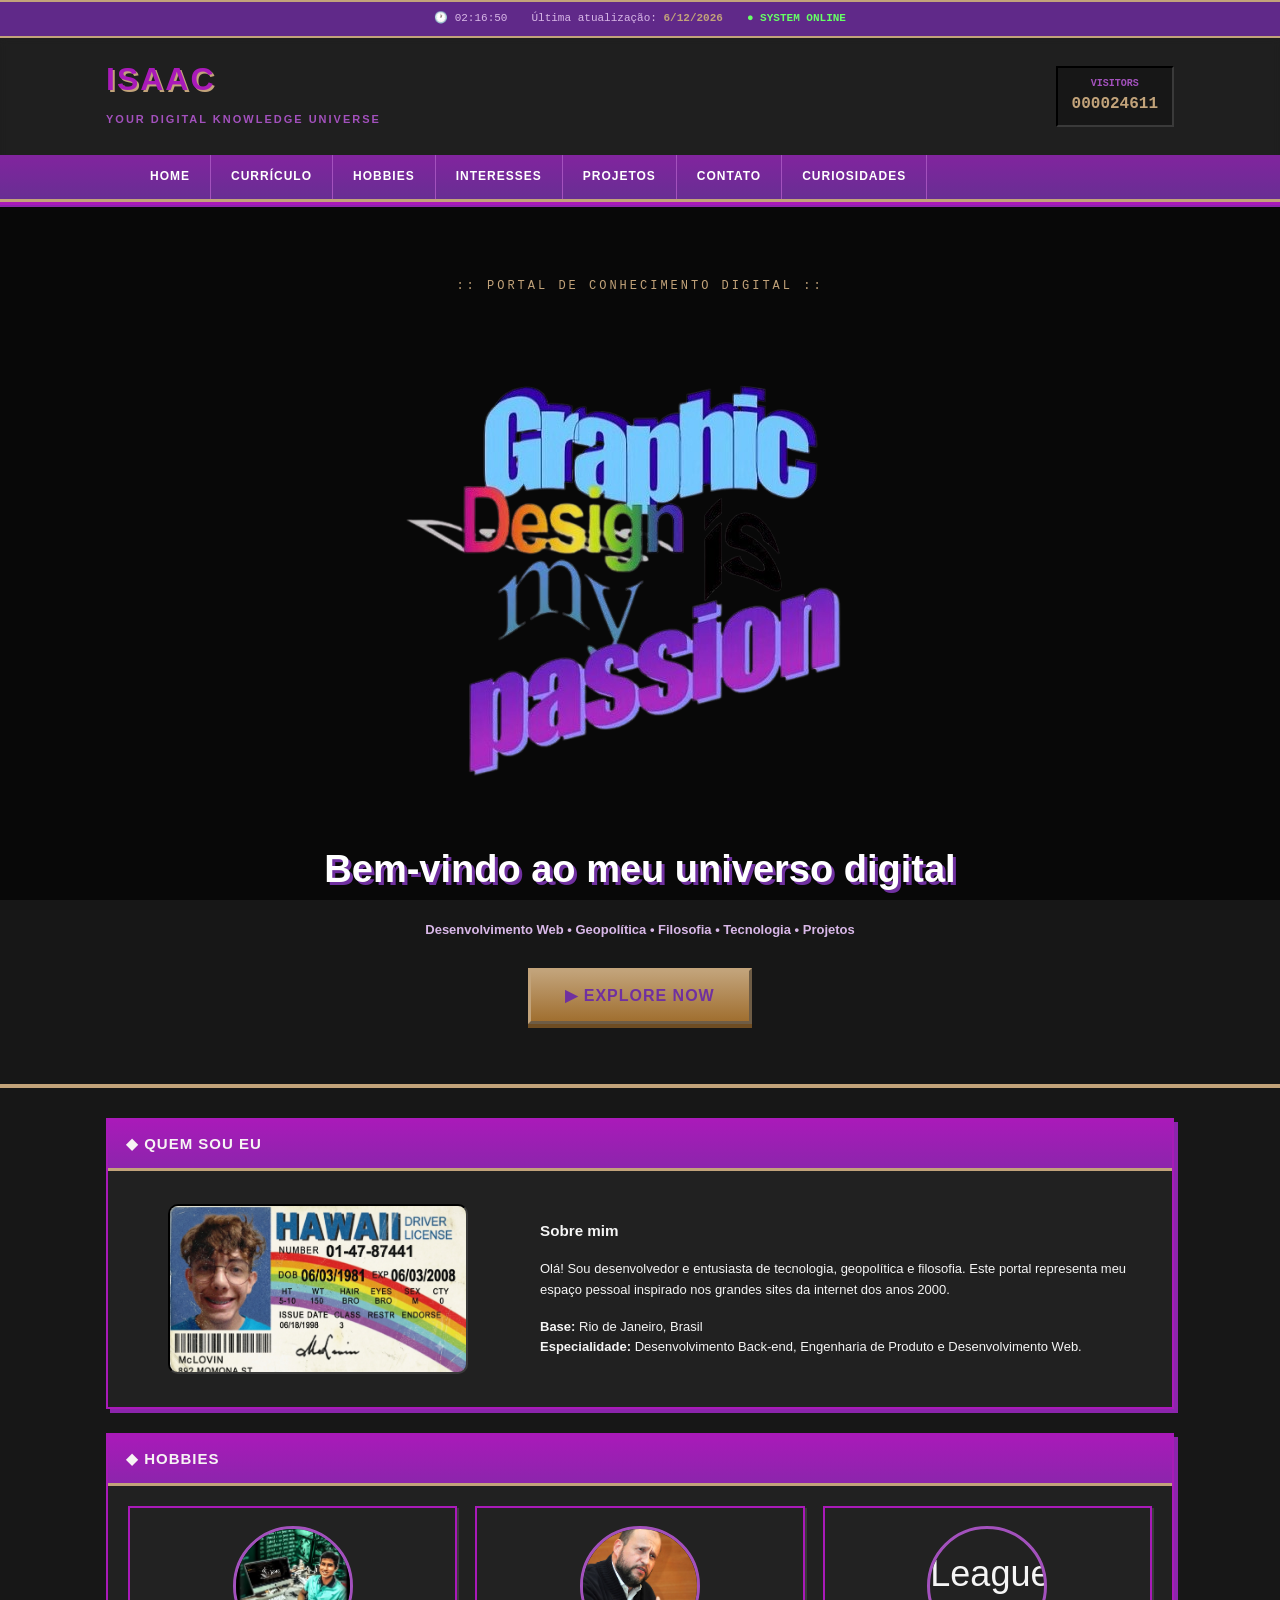
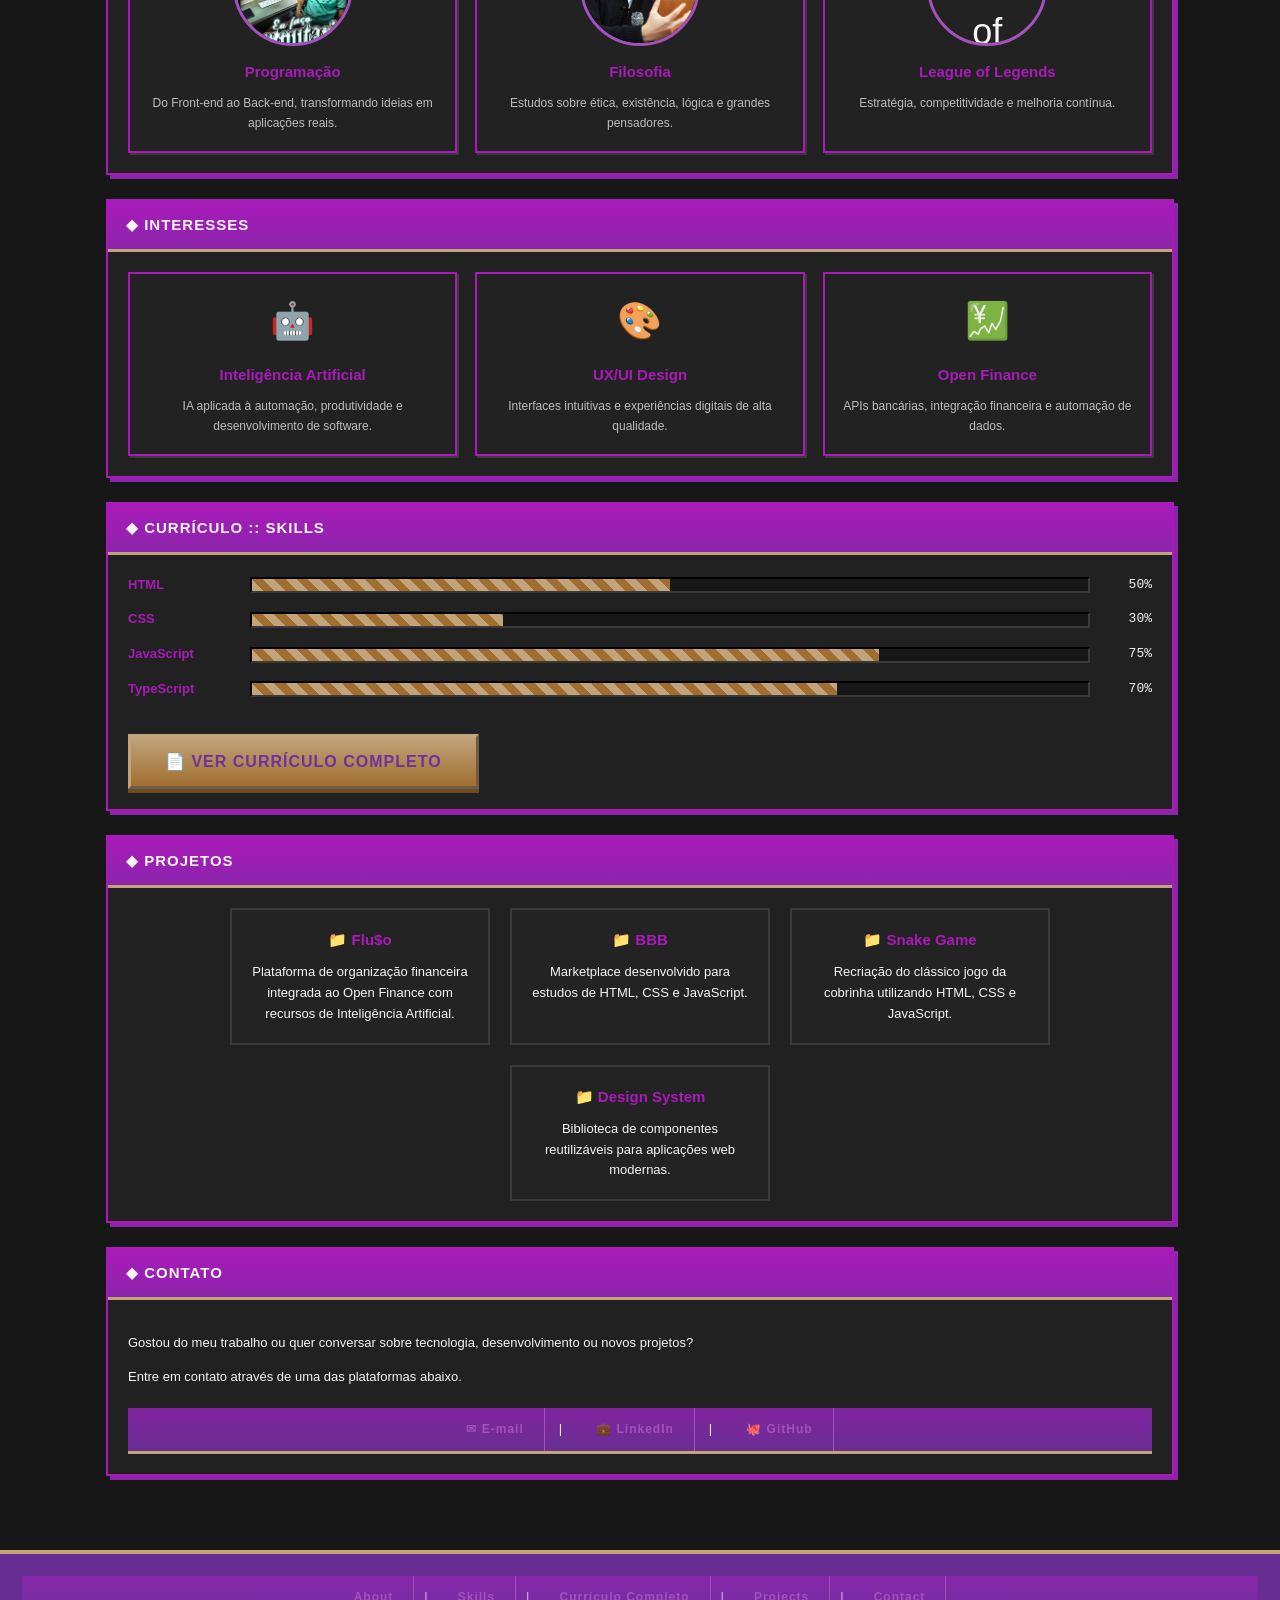
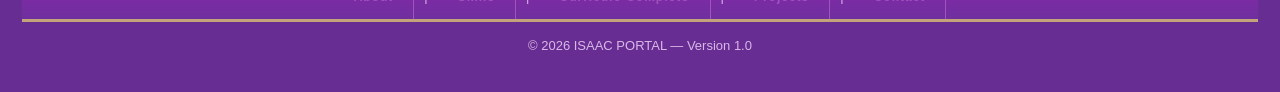
==== index.html @ df48111e "refactor: retirar a pasta landing page e manter somente os arquivos de HTML na pasta principal" ====
<!doctype html>
<html lang="pt-BR">
  <head>
    <meta charset="UTF-8" />
    <meta name="viewport" content="width=device-width, initial-scale=1.0" />

    <!-- CSS -->
    <link rel="stylesheet" href="style.css" />

    <!-- SEO -->
    <meta
      name="description"
      content="Portfólio de Isaac - Desenvolvimento Web, Filosofia, Tecnologia e Projetos."
    />

    <title>ISAAC | Digital Knowledge Universe</title>
  </head>

  <body>
    <!-- ========================================================= -->
    <!-- BACKGROUND -->
    <!-- ========================================================= -->

    <div class="video-background">
      <video autoplay muted loop playsinline>
        <source
          src="../imgs-for-landing/matrix.mp4"
          type="video/mp4"
        />
      </video>

      <div class="video-overlay"></div>
    </div>

    <!-- ========================================================= -->
    <!-- BARRA SUPERIOR -->
    <!-- ========================================================= -->

    <div class="info-strip">
      <span>
        🕐
        <span id="clock">00:00:00</span>
      </span>

      <span>
        Última atualização:
        <strong><span id="current_date"></span></strong>
      </span>

      <span class="status-online"> ● SYSTEM ONLINE </span>
    </div>

    <!-- ========================================================= -->
    <!-- CABEÇALHO -->
    <!-- ========================================================= -->

    <header>
      <div class="header-inner">
        <div class="logo">
          <h1 class="logo-title">ISAAC</h1>

          <p class="logo-tagline">YOUR DIGITAL KNOWLEDGE UNIVERSE</p>
        </div>

        <div class="visitor-chip">
          <span>VISITORS</span>

          <strong id="visitorCount"> 000024581 </strong>
        </div>
      </div>

      <!-- Navegação -->

      <nav aria-label="Navegação Principal">
        <ul>
          <li>
            <a href="#top"> HOME </a>
          </li>

          <li>
            <a href="#curriculo"> CURRÍCULO </a>
          </li>

          <li>
            <a href="#hobbies"> HOBBIES </a>
          </li>

          <li>
            <a href="#interesses"> INTERESSES </a>
          </li>

          <li>
            <a href="#projetos"> PROJETOS </a>
          </li>

          <li>
            <a href="#contato"> CONTATO </a>
          </li>
          <li>
            <a href="curiosidades.html"> CURIOSIDADES </a>
          </li>
        </ul>
      </nav>
    </header>

    <!-- ========================================================= -->
    <!-- HERO -->
    <!-- ========================================================= -->

    <section class="hero" id="top">
      <p class="eyebrow">:: PORTAL DE CONHECIMENTO DIGITAL ::</p>

      <img
        src="../imgs-for-landing/Graphicdesign.png"
        alt="Logo Isaac"
      />

      <h2>Bem-vindo ao meu universo digital</h2>

      <p class="sub">
        Desenvolvimento Web • Geopolítica • Filosofia • Tecnologia • Projetos
      </p>

      <a class="btn-explore" href="#sobre"> ▶ EXPLORE NOW </a>
    </section>

    <!-- ========================================================= -->
    <!-- CONTEÚDO PRINCIPAL -->
    <!-- ========================================================= -->

    <main>
      <!-- ===================================== -->
      <!-- SOBRE -->
      <!-- ===================================== -->

      <section class="panel" id="sobre">
        <h2>◆ QUEM SOU EU</h2>

        <div class="panel-body">
          <div class="about-grid">
            <figure class="about-photo">
              <img
                class="profile-photo"
                src="../imgs-for-landing/mclovin.png"
                alt="Foto de Isaac"
              />
            </figure>

            <article class="about-text">
              <h3>Sobre mim</h3>

              <p>
                Olá! Sou desenvolvedor e entusiasta de tecnologia, geopolítica e
                filosofia. Este portal representa meu espaço pessoal inspirado
                nos grandes sites da internet dos anos 2000.
              </p>

              <p>
                <strong>Base:</strong>
                Rio de Janeiro, Brasil

                <br />

                <strong>Especialidade:</strong>
                Desenvolvimento Back-end, Engenharia de Produto e
                Desenvolvimento Web.
              </p>
            </article>
          </div>
        </div>
      </section>

      <!-- ===================================== -->
      <!-- HOBBIES -->
      <!-- ===================================== -->

      <section class="panel" id="hobbies">
        <h2>◆ HOBBIES</h2>

        <div class="panel-body cards">
          <article class="card">
            <div class="icon">
              <img
                class="hobby-icon"
                src="../imgs-for-landing/computaria.jpg"
                alt="Programação"
              />
            </div>

            <h3>Programação</h3>

            <p>
              Do Front-end ao Back-end, transformando ideias em aplicações
              reais.
            </p>
          </article>

          <article class="card">
            <div class="icon">
              <img
                class="hobby-icon"
                src="../imgs-for-landing/clovis.jpg"
                alt="Filosofia"
              />
            </div>

            <h3>Filosofia</h3>

            <p>Estudos sobre ética, existência, lógica e grandes pensadores.</p>
          </article>

          <article class="card">
            <div class="icon">
              <img
                class="hobby-icon"
                src="../imgs-for-landing/diana.jpg"
                alt="League of Legends"
              />
            </div>

            <h3>League of Legends</h3>

            <p>Estratégia, competitividade e melhoria contínua.</p>
          </article>
        </div>
      </section>

      <!-- ===================================== -->
      <!-- INTERESSES -->
      <!-- ===================================== -->

      <section class="panel" id="interesses">
        <h2>◆ INTERESSES</h2>

        <div class="panel-body cards">
          <article class="card">
            <div class="icon">🤖</div>

            <h3>Inteligência Artificial</h3>

            <p>
              IA aplicada à automação, produtividade e desenvolvimento de
              software.
            </p>
          </article>

          <article class="card">
            <div class="icon">🎨</div>

            <h3>UX/UI Design</h3>

            <p>
              Interfaces intuitivas e experiências digitais de alta qualidade.
            </p>
          </article>

          <article class="card">
            <div class="icon">💹</div>

            <h3>Open Finance</h3>

            <p>APIs bancárias, integração financeira e automação de dados.</p>
          </article>
        </div>
      </section>

      <!-- ===================================== -->
      <!-- CURRÍCULO -->
      <!-- ===================================== -->

      <section class="panel" id="curriculo">
        <h2>◆ CURRÍCULO :: SKILLS</h2>

        <div class="panel-body">
          <div class="skill-row">
            <span class="skill-name"> HTML </span>

            <div class="skill-bar">
              <div class="skill-fill" style="width: 50%"></div>
            </div>

            <span class="skill-pct"> 50% </span>
          </div>

          <div class="skill-row">
            <span class="skill-name"> CSS </span>

            <div class="skill-bar">
              <div class="skill-fill" style="width: 30%"></div>
            </div>

            <span class="skill-pct"> 30% </span>
          </div>

          <div class="skill-row">
            <span class="skill-name"> JavaScript </span>

            <div class="skill-bar">
              <div class="skill-fill" style="width: 75%"></div>
            </div>

            <span class="skill-pct"> 75% </span>
          </div>

          <div class="skill-row">
            <span class="skill-name"> TypeScript </span>

            <div class="skill-bar">
              <div class="skill-fill" style="width: 70%"></div>
            </div>

            <span class="skill-pct"> 70% </span>
          </div>

          <a
            class="btn-explore"
            href="curriculo-completo.html"
            style="display: inline-block; margin-top: 20px"
          >
            📄 VER CURRÍCULO COMPLETO
          </a>
        </div>
      </section>

      <!-- ===================================== -->
      <!-- PROJETOS -->
      <!-- ===================================== -->

      <section class="panel" id="projetos">
        <h2>◆ PROJETOS</h2>

        <div class="panel-body">
          <ul class="proj-list">
            <li>
              <strong> 📁 Flu$o </strong>

              Plataforma de organização financeira integrada ao Open Finance com
              recursos de Inteligência Artificial.
            </li>

            <li>
              <strong> 📁 BBB </strong>

              Marketplace desenvolvido para estudos de HTML, CSS e JavaScript.
            </li>

            <li>
              <strong> 📁 Snake Game </strong>

              Recriação do clássico jogo da cobrinha utilizando HTML, CSS e
              JavaScript.
            </li>

            <li>
              <strong> 📁 Design System </strong>

              Biblioteca de componentes reutilizáveis para aplicações web
              modernas.
            </li>
          </ul>
        </div>
      </section>

      <!-- ===================================== -->
      <!-- CONTATO -->
      <!-- ===================================== -->

      <section class="panel" id="contato">
        <h2>◆ CONTATO</h2>

        <div class="panel-body">
          <p>
            Gostou do meu trabalho ou quer conversar sobre tecnologia,
            desenvolvimento ou novos projetos?
          </p>

          <p>Entre em contato através de uma das plataformas abaixo.</p>

          <nav class="contact-links" aria-label="Links de contato">
            <a href="mailto:contato@isaac.dev" aria-label="Enviar e-mail">
              ✉ E-mail
            </a>

            <span>|</span>

            <a
              href="https://www.linkedin.com/in/isaacmoreira1/"
              target="_blank"
              rel="noopener noreferrer"
              aria-label="LinkedIn"
            >
              💼 LinkedIn
            </a>

            <span>|</span>

            <a
              href="https://github.com/pudim0"
              target="_blank"
              rel="noopener noreferrer"
              aria-label="GitHub"
            >
              🐙 GitHub
            </a>
          </nav>
        </div>
      </section>
    </main>

    <!-- ===================================== -->
    <!-- RODAPÉ -->
    <!-- ===================================== -->

    <footer>
      <nav class="footer-nav" aria-label="Navegação do rodapé">
        <a href="#sobre"> About </a>

        <span>|</span>

        <a href="#curriculo"> Skills </a>

        <span>|</span>

        <a href="curriculo-completo.html"> Currículo Completo </a>

        <span>|</span>

        <a href="#projetos"> Projects </a>

        <span>|</span>

        <a href="#contato"> Contact </a>
      </nav>

      <p>© 2026 ISAAC PORTAL — Version 1.0</p>
    </footer>

    <!-- ===================================== -->
    <!-- BOTÃO VOLTAR AO TOPO -->
    <!-- ===================================== -->

    <button
      id="backToTop"
      class="back-to-top"
      type="button"
      aria-label="Voltar ao topo"
    >
      ▲
    </button>

    <!-- ===================================== -->
    <!-- JAVASCRIPT -->
    <!-- ===================================== -->

    <script>
      // <!-- ===================================== -->
      // <!-- Data atual -->
      // <!-- ===================================== -->

      date = new Date();
      year = date.getFullYear();
      month = date.getMonth() + 1;
      day = date.getDate();
      document.getElementById("current_date").innerHTML =
        day + "/" + month + "/" + year;

      /* =====================================
           RELÓGIO DIGITAL
        ===================================== */

      function updateClock() {
        const now = new Date();

        const time = [now.getHours(), now.getMinutes(), now.getSeconds()]
          .map((number) => String(number).padStart(2, "0"))
          .join(":");

        document.getElementById("clock").textContent = time;
      }

      updateClock();

      setInterval(updateClock, 1000);

      /* =====================================
           CONTADOR DE VISITAS
        ===================================== */

      const visitorElement = document.getElementById("visitorCount");

      const targetVisitors = 24581 + Math.floor(Math.random() * 40);

      let currentVisitors = 0;

      const increment = Math.max(1, Math.floor(targetVisitors / 50));

      const visitorAnimation = setInterval(() => {
        currentVisitors += increment;

        if (currentVisitors >= targetVisitors) {
          currentVisitors = targetVisitors;

          clearInterval(visitorAnimation);
        }

        visitorElement.textContent = String(currentVisitors).padStart(9, "0");
      }, 20);

      /* =====================================
           BOTÃO VOLTAR AO TOPO
        ===================================== */

      const backToTopButton = document.getElementById("backToTop");

      function toggleBackToTopButton() {
        if (window.scrollY > 400) {
          backToTopButton.classList.add("show");
        } else {
          backToTopButton.classList.remove("show");
        }
      }

      window.addEventListener("scroll", toggleBackToTopButton);

      backToTopButton.addEventListener("click", () => {
        window.scrollTo({
          top: 0,
          behavior: "smooth",
        });
      });
    </script>
  </body>
</html>
---- style.css ----
/* ==========================================================
   ISAAC PORTAL & CURRÍCULO
   style.css (Arquivo Único Unificado - Versão Purple & Gold Dark)
   ========================================================== */

/* ==========================================================
   DESIGN TOKENS (Sua nova paleta de cores)
   ========================================================== */
:root {
  /* Purple */
  --purple-deep: #7030a0;
  --purple-strong: #7d2ba6;
  --purple-mid: #8c25ac;
  --purple-light: #a351bd;
  --purple-pale: #d9b8e8;
  --purple-bright: #a91ab9;

  /* Gold */
  --gold: #c2a37a;
  --gold-dark: #a06f30;

  /* Gray */
  --gray-bg: #171717;
  --gray-panel: #232323;
  --gray-line: #3a3a3a;

  /* Text */
  --ink: #f5f5f5;
  --ink-secondary: #bdbdbd;
}

/* ==========================================================
   RESET & GLOBAL STYLES
   ========================================================== */
*,
*::before,
*::after {
  box-sizing: border-box;
}

html {
  scroll-behavior: smooth;
}

body {
  margin: 0;
  font-family: Verdana, Geneva, Tahoma, sans-serif;
  font-size: 13px;
  line-height: 1.6;
  color: var(--ink);
  background: var(--gray-bg);
  position: relative;
}

body.resume-body {
  background:
    linear-gradient(rgba(112, 48, 160, 0.08), rgba(112, 48, 160, 0.08)),
    repeating-linear-gradient(
      45deg,
      var(--gray-bg),
      var(--gray-bg) 22px,
      var(--gray-panel) 22px,
      var(--gray-panel) 44px
    );
}

img {
  display: block;
  max-width: 100%;
  height: auto;
}

a {
  color: var(--purple-light);
  text-decoration: none;
  transition: color 0.2s;
}

a:hover {
  color: var(--purple-pale);
}

a:visited {
  color: var(--purple-pale);
}

/* ---------- voltar ao portal (currículo) ---------- */
.back-link {
  display: inline-flex;
  align-items: center;
  gap: 6px;
  padding: 6px 14px;
  width: fit-content;
  font-family: "Courier New", monospace;
  font-weight: bold;
  color: var(--purple-pale);
  background: rgba(112, 48, 160, 0.85);
  border: 2px outset var(--purple-light);
}

.back-link:hover {
  background: var(--purple-mid);
}

.back-link:visited {
  color: var(--purple-pale);
}

/* ==========================================================
   VIDEO / BACKGROUND
   ========================================================== */
.video-background {
  position: fixed;
  inset: 0;
  z-index: -2;
  overflow: hidden;
}

.video-background video {
  width: 100%;
  height: 100%;
  object-fit: cover;
  inverted-colors: invert(100%);
}

.video-overlay {
  position: absolute;
  inset: 0;
  background: rgba(
    0,
    0,
    0,
    0.65
  ); /* Escurecido um pouco mais para o Dark Mode */
}

/* ==========================================================
   BARRA SUPERIOR & INFO STRIPS
   ========================================================== */
.info-strip {
  display: flex;
  justify-content: center;
  align-items: center;
  flex-wrap: wrap;
  gap: 24px;
  padding: 8px;
  background: rgba(112, 48, 160, 0.85);
  border-top: 2px solid var(--gold);
  border-bottom: 2px solid var(--gold);
  color: var(--purple-pale);
  font-family: "Courier New", monospace;
  font-size: 11px;
}

.info-strip strong {
  color: var(--gold);
}

.status-online {
  color: #66ff66;
  font-weight: bold;
}

/* contato rápido (variante do info-strip para currículo) */
.resume-contact-strip {
  display: flex;
  justify-content: center;
  flex-wrap: wrap;
  gap: 20px;
  padding: 8px;
  background: rgba(112, 48, 160, 0.85);
  border-top: 2px solid var(--gold);
  border-bottom: 2px solid var(--gold);
  color: var(--purple-pale);
  font-family: "Courier New", monospace;
  font-size: 11px;
}

.resume-contact-strip strong {
  color: var(--gold);
}

/* ==========================================================
   HEADER & NAVIGATION
   ========================================================== */
header {
  background: rgba(35, 35, 35, 0.88); /* Ajustado para cinza escuro */
  backdrop-filter: blur(4px);
  border-bottom: 3px solid var(--purple-bright);
  box-shadow: 0 2px 0 var(--purple-mid);
}

.header-inner {
  max-width: 1100px;
  margin: 0 auto;
  padding: 16px;
  display: flex;
  justify-content: space-between;
  align-items: center;
  gap: 20px;
  flex-wrap: wrap;
}

.logo {
  display: flex;
  flex-direction: column;
}

.logo-title {
  margin: 0;
  font-family: Impact, "Arial Black", sans-serif;
  font-size: 32px;
  letter-spacing: 2px;
  color: var(--purple-bright);
  text-shadow: 2px 2px 0 var(--gold);
}

.logo-tagline {
  margin-top: 6px;
  font-size: 11px;
  color: var(--purple-light);
  letter-spacing: 2px;
  font-weight: bold;
}

.visitor-chip {
  padding: 8px 14px;
  text-align: center;
  background: var(--gray-bg);
  border: 2px inset var(--gray-line);
  font-family: "Courier New", monospace;
}

.visitor-chip span {
  display: block;
  font-size: 10px;
  color: var(--purple-light);
  font-weight: bold;
}

.visitor-chip strong {
  font-size: 16px;
  color: var(--gold);
}

nav {
  background: linear-gradient(
    180deg,
    rgba(140, 37, 172, 0.9),
    /* --purple-mid */ rgba(112, 48, 160, 0.9) /* --purple-deep */
  );
  border-bottom: 3px solid var(--gold);
}

nav ul {
  max-width: 1100px;
  margin: auto;
  display: flex;
  flex-wrap: wrap;
}

nav li {
  display: flex;
}

nav a {
  display: flex;
  align-items: center;
  justify-content: center;
  padding: 12px 20px;
  color: white;
  font-size: 12px;
  font-weight: bold;
  letter-spacing: 1px;
  border-right: 1px solid var(--purple-light);
  transition:
    background 0.25s,
    color 0.25s;
}

nav a:hover {
  background: var(--gold);
  color: var(--purple-deep);
}

nav a:visited {
  color: white;
}

/* ==========================================================
   HERO SECTIONS
   ========================================================== */

/* Hero Principal Portal */
.hero {
  padding: 60px 20px;
  text-align: center;
  border-bottom: 4px solid var(--gold);
  width: auto;
}

.hero img {
  margin: 0 auto;
}

.eyebrow {
  color: var(--gold);
  font-family: "Courier New", monospace;
  letter-spacing: 3px;
  font-size: 12px;
}

.hero h2 {
  margin: 20px 0;
  font-family: Impact, "Arial Black", sans-serif;
  font-size: 38px;
  color: white;
  text-shadow: 3px 3px 0 var(--purple-deep);
}

.hero .sub {
  margin-bottom: 28px;
  color: var(--purple-pale);
  font-weight: bold;
}

.btn-explore {
  display: inline-block;
  padding: 12px 34px;
  background: linear-gradient(180deg, var(--gold), var(--gold-dark));
  border: 3px outset var(--gold);
  color: var(--purple-deep);
  font-size: 16px;
  font-weight: bold;
  letter-spacing: 1px;
  box-shadow: 0 4px 0 #6e4c22; /* Sombra baseada no gold-dark */
  transition:
    transform 0.2s,
    background 0.2s;
}

.btn-explore:hover {
  transform: translateY(-2px);
  background: linear-gradient(180deg, #dfcbb3, var(--gold));
}

/* Hero Currículo */
.resume-hero {
  padding: 46px 20px 36px;
  text-align: center;
  border-bottom: 4px solid var(--gold);
}

.resume-avatar {
  width: 400px;
  height: 400px;
  margin: 0 auto 18px;
  display: flex;
  align-items: center;
  justify-content: center;
  border-radius: 50%;
  background: linear-gradient(180deg, var(--purple-bright), var(--purple-mid));
  border: 3px outset var(--gold);
  color: white;
  font-family: Impact, "Arial Black", sans-serif;
  font-size: 30px;
  text-shadow: 2px 2px 0 var(--purple-deep);
}
.resume-avatar img {
  width: 100%;
  height: 100%;
  object-fit: cover;
  border-radius: 50%;
}
.resume-avatar video {
  width: 100%;
  height: 100%;
  border-radius: 50%;
  object-fit: cover;
  object-position: center bottom;
}
.resume-hero h2 {
  margin: 0 0 6px;
  font-family: Impact, "Arial Black", sans-serif;
  font-size: 34px;
  color: white;
  text-shadow: 3px 3px 0 var(--purple-deep);
}

.resume-hero .sub {
  color: var(--purple-pale);
  font-weight: bold;
}

.resume-actions {
  margin-top: 22px;
  display: flex;
  gap: 12px;
  justify-content: center;
  flex-wrap: wrap;
}

.btn-print {
  display: inline-block;
  padding: 10px 26px;
  background: linear-gradient(180deg, var(--gold), var(--gold-dark));
  border: 3px outset var(--gold);
  color: var(--purple-deep);
  font-size: 13px;
  font-weight: bold;
  letter-spacing: 1px;
  cursor: pointer;
  box-shadow: 0 4px 0 #6e4c22;
  font-family: inherit;
  transition: transform 0.2s;
}

.btn-print:hover {
  transform: translateY(-2px);
}

/* ==========================================================
   MAIN & GENERAL PANELS
   ========================================================== */
main {
  max-width: 1100px;
  margin: 0 auto;
  padding: 30px 16px 50px;
}

.panel {
  margin-bottom: 24px;
  background: rgba(35, 35, 35, 0.9); /* Ajustado para painel escuro */
  backdrop-filter: blur(4px);
  border: 2px solid var(--purple-bright);
  box-shadow: 4px 4px 0 var(--purple-mid);
  scroll-margin-top: 90px;
}

.panel h2 {
  margin: 0;
  padding: 12px 18px;
  font-size: 15px;
  letter-spacing: 1px;
  color: rgb(247, 244, 244);
  background: linear-gradient(180deg, var(--purple-bright), var(--purple-mid));
  border-bottom: 3px solid var(--gold);
}

.panel-body {
  padding: 20px;
}

/* ==========================================================
   PORTAL CONTENT SECTIONS
   ========================================================== */

/* Quem Sou Eu / About */
.about-grid {
  display: flex;
  align-items: center;
  justify-content: space-between;
  gap: 32px;
}

.about-photo {
  flex: initial;
  width: 100%;
  max-width: 300px;
}

.profile-photo {
  width: 100%;
  border-radius: 10px;
  border: 2px inset var(--gray-line);
}

.about-text {
  flex: 1;
  min-width: 260px;
}

.about-text p {
  margin-top: 0;
  margin-bottom: 16px;
}

/* Cards (Hobbies / Interesses) */
.cards {
  display: flex;
  flex-wrap: wrap;
  gap: 18px;
}

.card {
  flex: 1;
  min-width: 220px;
  padding: 18px;
  text-align: center;
  background: rgba(35, 35, 35, 0.92); /* Ajustado para painel escuro */
  border: 2px solid var(--purple-bright);
  box-shadow: 2px 2px 0 var(--gray-line);
  transition:
    transform 0.25s,
    box-shadow 0.25s,
    border-color 0.25s;
}

.card:hover {
  transform: translateY(-6px);
  border-color: var(--gold-dark);
  box-shadow: 6px 6px 0 var(--purple-mid);
}

.icon {
  display: flex;
  justify-content: center;
  align-items: center;
  margin-bottom: 14px;
  font-size: 36px;
}

.hobby-icon {
  width: 120px;
  height: 120px;
  object-fit: cover;
  border-radius: 50%;
  border: 3px solid var(--purple-light);
}
.tag-list{
align-items: center;
  justify-content: center;
  gap: 6px;
  margin-top: 10px;
}

.card h3 {
  margin: 10px 0;
  color: var(--purple-bright);
  font-size: 15px;
}

.card p {
  margin: 0;
  color: var(--ink-secondary); /* Cinza claro para leitura no escuro */
  font-size: 12px;
}

/* Skills */
.skill-row {
  display: grid;
  grid-template-columns: 110px 1fr 50px;
  align-items: center;
  gap: 12px;
  margin-bottom: 14px;
}

.skill-name {
  font-weight: bold;
  color: var(--purple-bright);
}

.skill-bar {
  height: 16px;
  overflow: hidden;
  border: 2px inset var(--gray-line);
  background: var(--gray-bg);
}

.skill-fill {
  height: 100%;
  background: repeating-linear-gradient(
    45deg,
    var(--gold),
    var(--gold) 8px,
    var(--gold-dark) 8px,
    var(--gold-dark) 16px
  );
}

.skill-pct {
  text-align: right;
  font-family: "Courier New", monospace;
}

/* Projetos */
.proj-list {
  display: flex;
  flex-wrap: wrap;
  justify-content: center;
  gap: 20px;

  padding: 0;
  margin: 0;
}

.proj-list li {
  list-style: none;

  width: 260px;
  box-sizing: border-box;

  padding: 18px;
  text-align: center;

  background: rgba(35, 35, 35, 0.95);
  border: 2px solid var(--gray-line);

  transition:
    transform 0.25s,
    border-color 0.25s,
    box-shadow 0.25s;
}
.proj-list li:hover {
  transform: translateY(-5px);
  border-color: var(--purple-mid);
  box-shadow: 0px 10px 20px 2px rgba(0, 0, 0, 0.25);
}

.proj-list strong {
  display: block;
  margin-bottom: 10px;
  color: var(--purple-bright);
  font-size: 15px;
}


/* Contato Portal */
.contact-links {
  display: flex;
  justify-content: center;
  align-items: center;
  flex-wrap: wrap;
  gap: 14px;
  margin-top: 20px;
}

.contact-links a {
  font-weight: bold;
  color: var(--purple-light);
  transition: color 0.25s;
}

.contact-links a:hover {
  color: var(--gold);
}

/* ==========================================================
   RESUME CONTENT SECTIONS
   ========================================================== */

/* Timeline (Formação & Experiência) */

.timeline {
  display: flex;
  flex-direction: column;
  gap: 16px;
}

.timeline-item {
  padding: 16px 18px;
  background: rgba(35, 35, 35, 0.95); /* Ajustado para painel escuro */
  border: 2px solid var(--gray-line);
  border-left: 6px solid var(--purple-mid);
}

.timeline-item h3 {
  margin: 0 0 4px;
  color: var(--purple-bright);
  font-size: 14px;
}

.timeline-item .badge {
  font-size: 50px;
  display: inline-block;
  margin-bottom: 8px;
  padding: 2px 10px;
  font-family: "Courier New", monospace;
  font-size: 10px;
  font-weight: bold;
  letter-spacing: 1px;
  color: var(--purple-deep);
  background: var(--gold);
  border: 1px solid var(--gold-dark);
}

.timeline-item p {
  margin: 0;
  font-size: 12px;
  color: var(--ink-secondary); /* Cinza claro para leitura no escuro */
}

/* Badges / Tags (Habilidades & Idiomas) */
.tag-list {
  display: flex;
  flex-wrap: wrap;
  gap: 10px;
}

.tag {
  padding: 6px 14px;
  font-family: "Courier New", monospace;
  font-size: 11px;
  font-weight: bold;
  color: var(--purple-deep);
  background: var(--purple-pale);
  border: 2px inset var(--gray-line);
}

/* Grid de Contato / Dados Pessoais */
.contact-grid {
  display: grid;
  grid-template-columns: repeat(auto-fit, minmax(220px, 1fr));
  gap: 14px;
}

.contact-item {
  padding: 14px;
  background: rgba(35, 35, 35, 0.95); /* Ajustado para painel escuro */
  border: 2px solid var(--purple-bright);
}

.contact-item span {
  display: block;
  font-family: "Courier New", monospace;
  font-size: 10px;
  color: var(--purple-light);
  font-weight: bold;
  margin-bottom: 4px;
}

.contact-item strong {
  font-size: 13px;
  color: var(--gold);
}

/* ==========================================================
   FOOTER & NAVIGATION FOOTER
   ========================================================== */
footer {
  padding: 22px;
  text-align: center;
  background: rgba(112, 48, 160, 0.9); /* Deep purple com opacidade */
  border-top: 4px solid var(--gold);
  color: var(--purple-pale);
}

.footer-nav {
  display: flex;
  justify-content: center;
  align-items: center;
  flex-wrap: wrap;
  gap: 10px;
  margin-bottom: 14px;
}

.footer-nav a {
  color: var(--purple-light);
  transition: color 0.25s;
}

.footer-nav a:hover {
  color: var(--gold);
}

/* ==========================================================
   UTILITIES & INTERACTIVE ELEMENTS
   ========================================================== */

/* Botão Voltar ao Topo */
.back-to-top {
  position: fixed;
  right: 20px;
  bottom: 20px;
  width: 46px;
  height: 46px;
  border: 2px outset var(--purple-light);
  background: var(--purple-strong);
  color: var(--gold);
  font-size: 18px;
  cursor: pointer;
  display: none;
  z-index: 1000;
  transition:
    transform 0.2s,
    background 0.2s;
}

.back-to-top:hover {
  transform: translateY(-4px);
  background: var(--purple-mid);
}

.back-to-top.show {
  display: block;
}

/* ==========================================================
   RESPONSIVIDADE (MEDIA QUERIES)
   ========================================================== */

/* Telas de Médio Porte (Tablets e afins) */
@media (max-width: 900px) {
  .header-inner {
    flex-direction: column;
    text-align: center;
  }

  .about-grid {
    flex-direction: column;
  }

  .about-photo {
    flex: initial;
    width: 100%;
    max-width: 420px;
  }

  .skill-row {
    grid-template-columns: 90px 1fr 45px;
  }
}

/* Telas Pequenas (Celulares) */
@media (max-width: 600px) {
  .hero {
    padding: 40px 20px;
  }

  .hero h2 {
    font-size: 28px;
  }

  .logo-title {
    font-size: 28px;
  }

  nav ul {
    flex-direction: column;
  }

  nav a {
    justify-content: center;
    border-right: none;
    border-bottom: 1px solid var(--purple-light);
  }

  .cards {
    flex-direction: column;
  }

  .proj-list {
    flex-direction: column;
  }

  .contact-links {
    flex-direction: column;
  }

  .footer-nav {
    flex-direction: column;
  }
}

/* Impressão (Otimizada para não imprimir o fundo escuro) */
@media print {
  .video-background,
  .info-strip,
  header nav,
  .back-link,
  .resume-actions,
  .back-to-top {
    display: none !important;
  }

  body.resume-body {
    background: white !important;
    color: #111111 !important;
  }

  .panel {
    background: white !important;
    color: #111111 !important;
    border-color: #333333 !important;
    box-shadow: none !important;
    break-inside: avoid;
  }

  .panel h2 {
    background: #f0f0f0 !important;
    color: #111111 !important;
    border-bottom: 2px solid #333333 !important;
  }

  .timeline-item,
  .contact-item,
  .proj-list li {
    background: white !important;
    color: #111111 !important;
    border: 1px solid #cccccc !important;
  }

  .timeline-item h3,
  .proj-list strong,
  .contact-item strong {
    color: #111111 !important;
  }

  .timeline-item p,
  .card p {
    color: #444444 !important;
  }

  .tag {
    background: #f0f0f0 !important;
    color: #111111 !important;
    border: 1px solid #cccccc !important;
  }
}
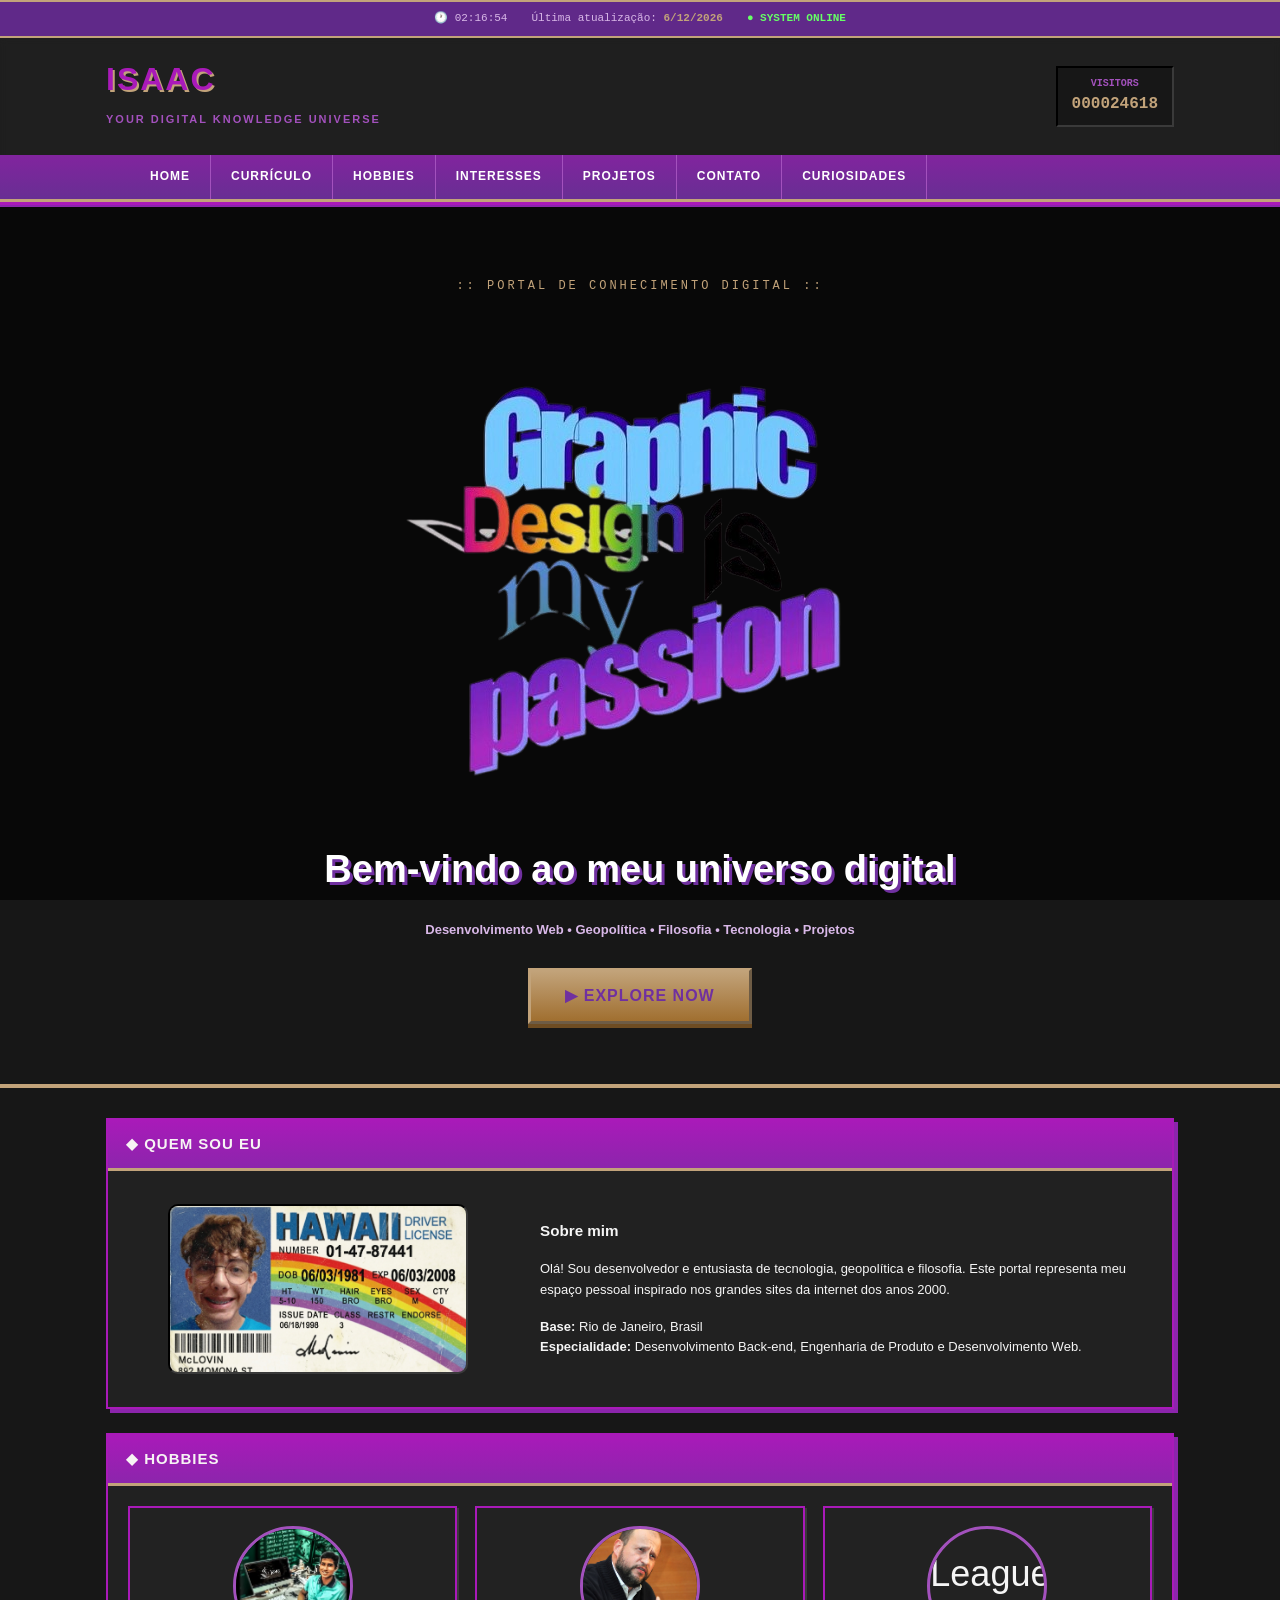
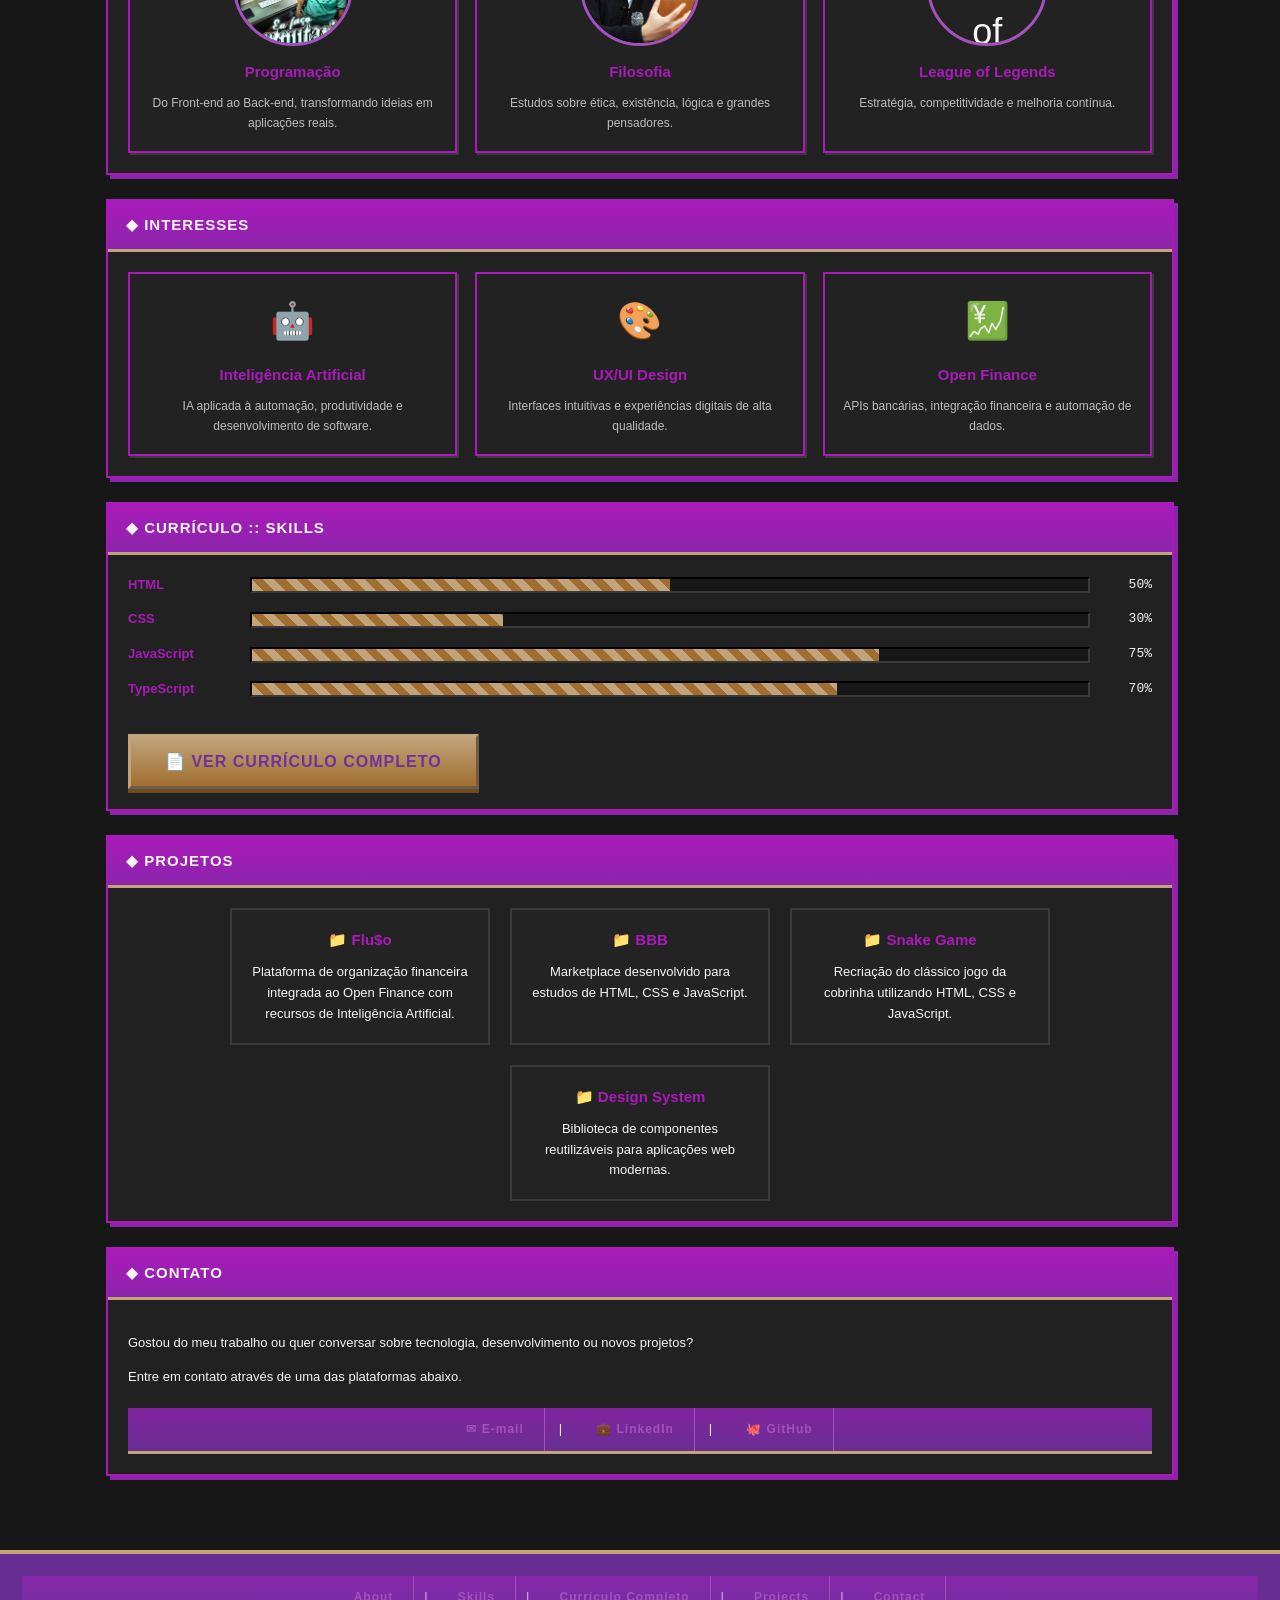
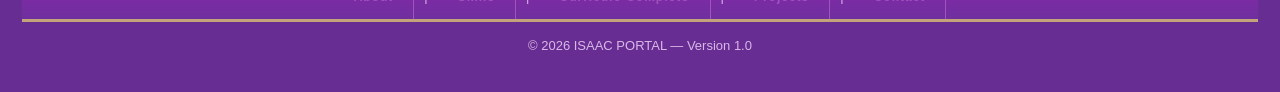
==== commit 782fa2a8: "fix: corrigido o erro de código em que fazia as imagens não carregarem na página" ====
--- a/index.html
+++ b/index.html
@@ -24,7 +24,7 @@
     <div class="video-background">
       <video autoplay muted loop playsinline>
         <source
-          src="../imgs-for-landing/matrix.mp4"
+          src="imgs-for-landing/matrix.mp4"
           type="video/mp4"
         />
       </video>
@@ -111,7 +111,7 @@
       <p class="eyebrow">:: PORTAL DE CONHECIMENTO DIGITAL ::</p>
 
       <img
-        src="../imgs-for-landing/Graphicdesign.png"
+        src="imgs-for-landing/Graphicdesign.png"
         alt="Logo Isaac"
       />
 
@@ -141,7 +141,7 @@
             <figure class="about-photo">
               <img
                 class="profile-photo"
-                src="../imgs-for-landing/mclovin.png"
+                src="imgs-for-landing/mclovin.png"
                 alt="Foto de Isaac"
               />
             </figure>
@@ -182,7 +182,7 @@
             <div class="icon">
               <img
                 class="hobby-icon"
-                src="../imgs-for-landing/computaria.jpg"
+                src="imgs-for-landing/computaria.jpg"
                 alt="Programação"
               />
             </div>
@@ -199,7 +199,7 @@
             <div class="icon">
               <img
                 class="hobby-icon"
-                src="../imgs-for-landing/clovis.jpg"
+                src="imgs-for-landing/clovis.jpg"
                 alt="Filosofia"
               />
             </div>
@@ -213,7 +213,7 @@
             <div class="icon">
               <img
                 class="hobby-icon"
-                src="../imgs-for-landing/diana.jpg"
+                src="imgs-for-landing/diana.jpg"
                 alt="League of Legends"
               />
             </div>
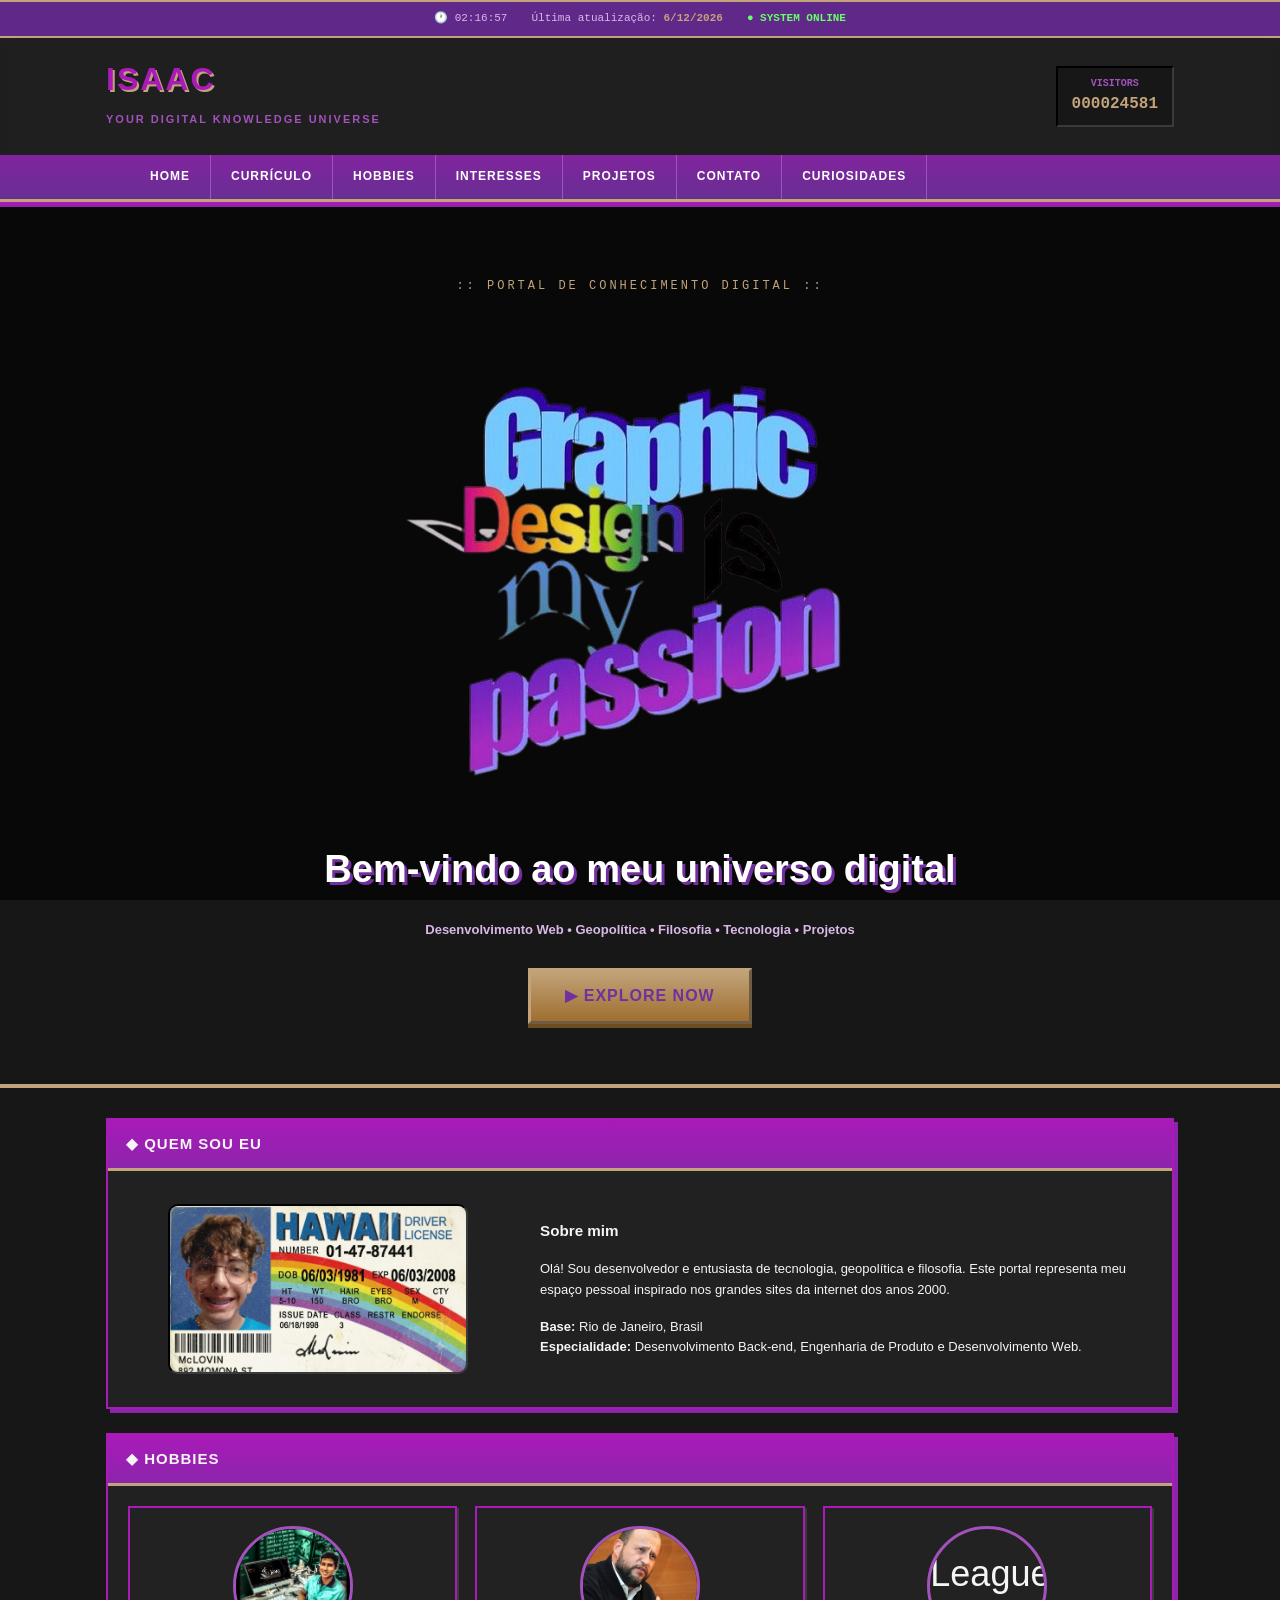
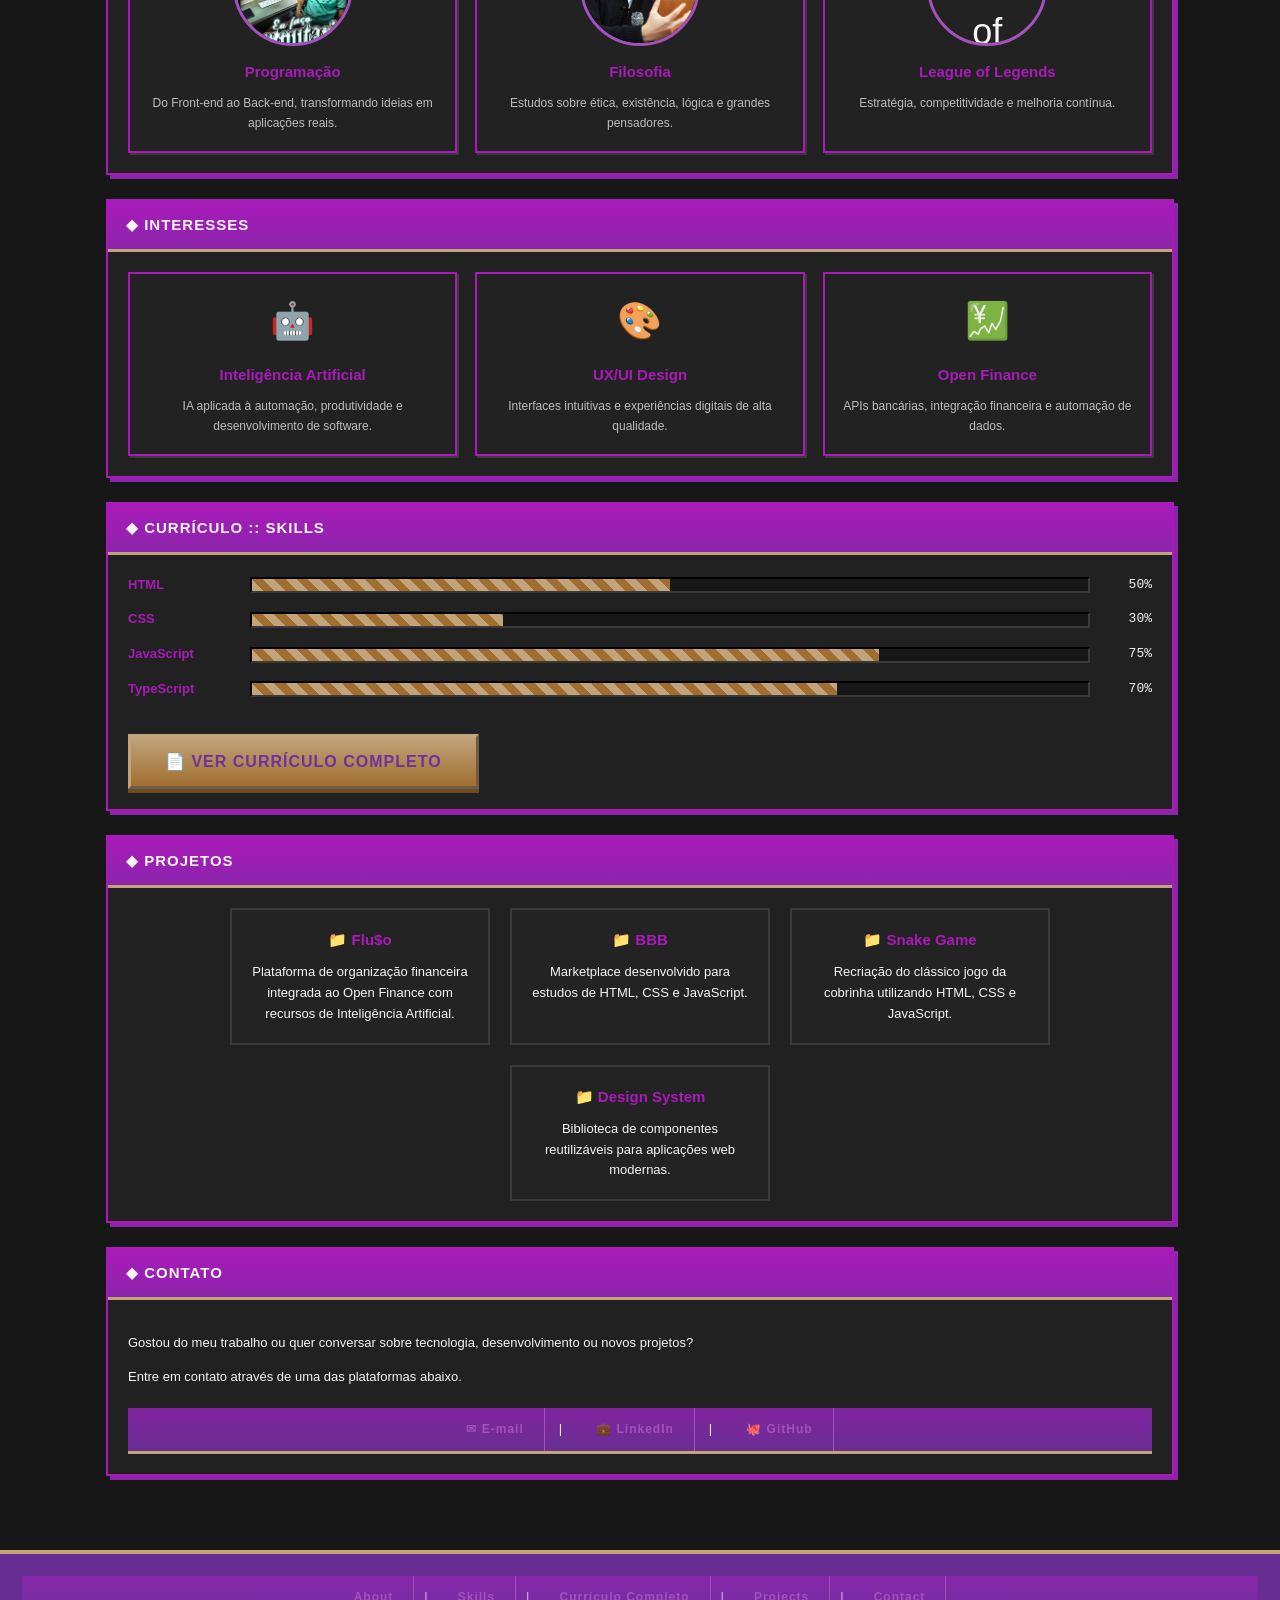
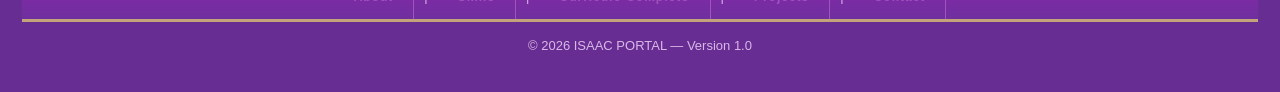
==== commit 0e7f4af2: "fix: corrigido bugs que ocorriam e redirecionavam para outros sites" ====
--- a/index.html
+++ b/index.html
@@ -23,10 +23,7 @@
 
     <div class="video-background">
       <video autoplay muted loop playsinline>
-        <source
-          src="imgs-for-landing/matrix.mp4"
-          type="video/mp4"
-        />
+        <source src="imgs-for-landing/matrix.mp4" type="video/mp4" />
       </video>
 
       <div class="video-overlay"></div>
@@ -110,10 +107,7 @@
     <section class="hero" id="top">
       <p class="eyebrow">:: PORTAL DE CONHECIMENTO DIGITAL ::</p>
 
-      <img
-        src="imgs-for-landing/Graphicdesign.png"
-        alt="Logo Isaac"
-      />
+      <img src="imgs-for-landing/Graphicdesign.png" alt="Logo Isaac" />
 
       <h2>Bem-vindo ao meu universo digital</h2>
 
--- a/style.css
+++ b/style.css
@@ -493,6 +493,7 @@
 }
 
 .card {
+  grid-template-columns: repeat(auto-fit, minmax(220px, 1fr));
   flex: 1;
   min-width: 220px;
   padding: 18px;
@@ -527,8 +528,8 @@
   border-radius: 50%;
   border: 3px solid var(--purple-light);
 }
-.tag-list{
-align-items: center;
+.tag-list {
+  align-items: center;
   justify-content: center;
   gap: 6px;
   margin-top: 10px;
@@ -623,7 +624,6 @@
   color: var(--purple-bright);
   font-size: 15px;
 }
-
 
 /* Contato Portal */
 .contact-links {
@@ -846,8 +846,7 @@
   }
 
   .cards {
-    flex-direction: column;
-  }
+grid-template-columns: repeat(auto-fit, minmax(220px, 1fr))  }
 
   .proj-list {
     flex-direction: column;
